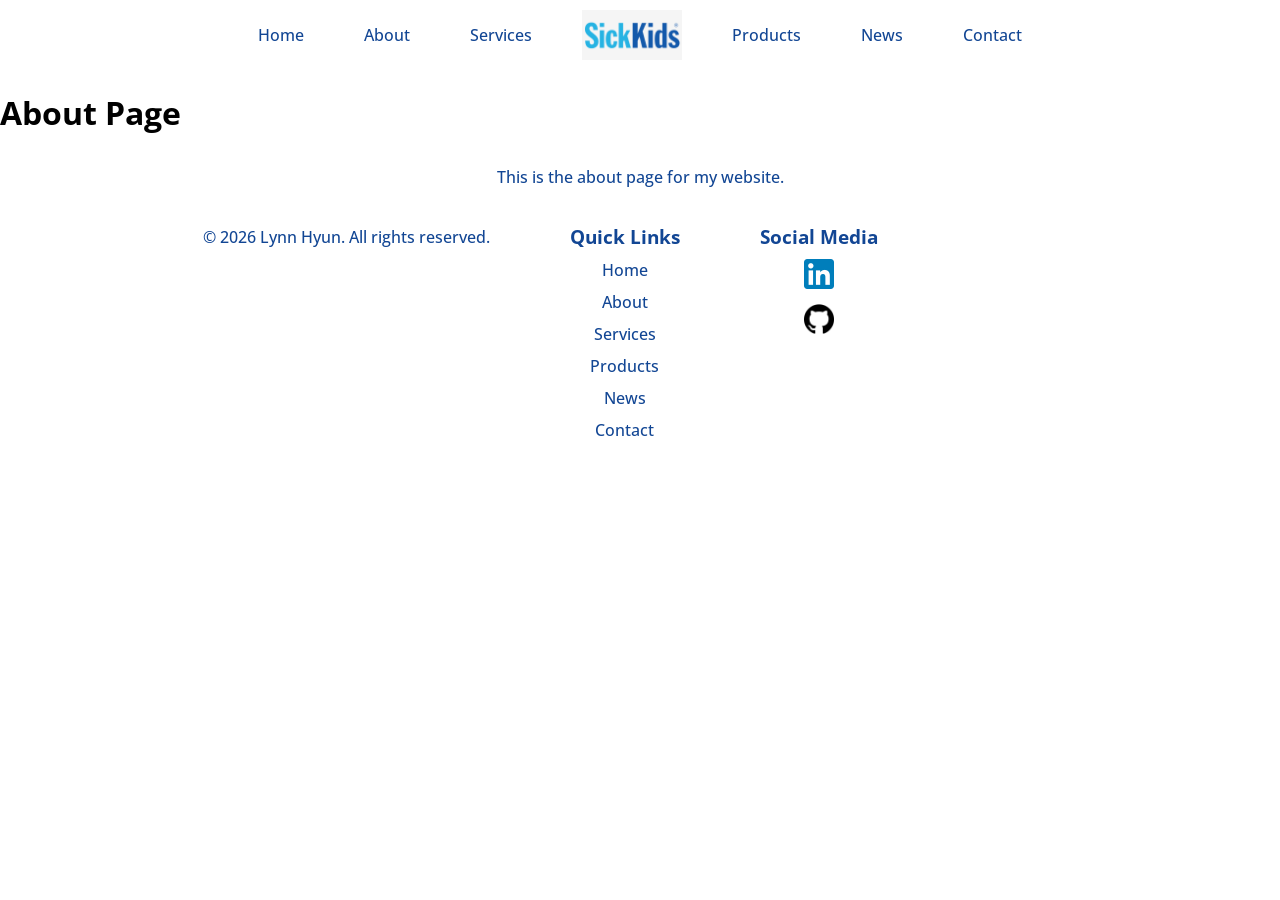
==== about.html @ 1ff2f5b8 "Added footer to every page" ====
<!DOCTYPE html>
<html lang="en">
<head>
    <meta charset="UTF-8">
    <meta name="viewport" content="width=device-width, initial-scale=1.0">
    <title>About</title>

    <link rel="stylesheet" href="styles.css">
</head>
<body>

    <nav class="navbar">
        <ul>
            <li><a href="index.html">Home</a></li>
            <li><a href="about.html" class="active">About</a></li>
            <li><a href="services.html">Services</a></li>
            <li><img src="images/sickkids.png" class = "hospital-logo"alt="SickKids Logo"></li>
            <li><a href="products.html">Products</a></li>
            <li><a href="news.html">News</a></li>
            <li><a href="contact.html">Contact</a></li>
        </ul>
    </nav>
    
    <h1>About Page</h1>
    <p>This is the about page for my website.</p>

    <!-- Footer -->
    <footer class = "footer">
        <p>&copy 2026 Lynn Hyun. All rights reserved.</p>

        <div class = "footer-section">
            <h3>Quick Links</h3>
            <ul id = "footer-links">
                <li><a href="index.html">Home</a></li>
                <li><a href="about.html">About</a></li>
                <li><a href="services.html">Services</a></li>
                <li><a href="products.html">Products</a></li>
                <li><a href="news.html">News</a></li>
                <li><a href="contact.html">Contact</a></li>
            </ul>
        </div>
        
        <div class = "footer-section">
            <h3>Social Media</h3>
            <ul id = "footer-socials">
                <li><a href="https://www.linkedin.com/in/lynn-h-24b5231ab/" target="_blank">
                        <img src="images/LinkedIn_icon.svg.webp" alt = "LinkedIn Logo" class = "socials-logo">
                </a></li>
                <li><a href="https://github.com/lynngoat/personal-website" target="_blank">
                        <img src="images/github.png" alt="GitHub Logo" class = "socials-logo">
                </a></li>
            </ul>
        </div>
    </footer>
</body>
</html>
---- styles.css ----
@import url('https://fonts.googleapis.com/css2?family=Open+Sans:ital,wght@0,300..800;1,300..800&display=swap');

/*
main text styles
*/

body {
    font-family: 'Open Sans', sans-serif;
    font-weight: 500;
    margin: 0;
    padding: 0;
    background-color: white;
}

p {
    color: #124694;
    text-align: center;
    padding: 10px;
}

h3 {
    color:white;
}

a {
    color: white;
    text-decoration: none;
    text-decoration:underline;
}

nav a {
    display: block;
    padding: 10px;
}

ul {
    list-style-type: none;
    padding: 0;
    text-align: center;
}

li {
    color:white;
}


/*
    Main Content Styles
*/

/* Vision Section Styles */

#vision {
    position: relative;
    width: 100%;
    height: 100%;
    overflow: hidden;
}

#vision-image {
    position:absolute;
    width: 100%;
    height: 100%;

    top: 0;
    left: 0;

    opacity: 0.7;
    object-fit: cover;
}

#vision-message {
    position: relative;
    top: 50%;
    left: 50%;
    transform: translate(-50%, -10%);
    color: white;

    font-size: 100px;
    font-weight: 800;
    z-index: 1;

    text-shadow: 0 3px 8px rgba(0, 0, 0, 0.6);
}

/* Information Section Styles */

#information {
    display: flex;
    align-items: center;
    gap: 40px;
}

#information h1 {
    margin-left: 40px;
    color:#124694;
    text-decoration: underline;
}

#information p {
    text-align: left;
    margin-left: 30px;
    font-size: 20px;
    color: #3d3f45;
}

.information-text-image img {
    width: 400px;
    border-radius: 5px;
    margin-right: 40px;
    justify-content: center;
}

.information-text {
    flex: 1;
}

/*
    News Boxes Styles
*/

#vision-boxes {
    display: flex;
    justify-content: space-evenly;
    gap: 20px;
    margin: 30px;
    height: 300px;
}

.vision-box {
    width: 400px;
    height: 200px;
    padding: 20px;
    background-color: #053275;
    border-radius: 40px;
    text-align: center;
}

.vision-box h3 {
    color: white;
    font-size: 30px;
    margin-top: 10px;
}

.vision-box p {
    color: white;
    font-weight: 600;
    margin-top: -18px;
}

.vision-box ul {
    color:white;
    font-weight: 600;
    margin-top: -10px;
}

/*
    Navbar Styles
*/

.navbar {
    display: flex;
    justify-content: center;
    background-color: white;
    padding: 10px 0;
   
}

.navbar ul {
  display: flex;
  list-style: none; /* Removes the bullet points */
  padding: 0;
  margin: 0;
}

.navbar li {
    display: flex;
    margin: 0 20px;
    justify-content: center;
    align-items: center;
}

.navbar ul li a {
    color: #124694;
    text-decoration: none;   
}

.hospital-logo {
    width: 100px;
}

/*
    Divider
*/

.divider {
    width: 65%;
    background: #124694;
    height: 1px;
  
    margin-top: -20px;
}

/*
    Footer Styles
*/


.footer {
    display: flex;
    justify-content: center;

    padding: 10px;
    gap: 80px;
    margin-right: 200px;
}

.footer-section h3 {
    color: #124694;
    margin-top: 0;
    margin-bottom: 10px;
}

.footer p {
    margin-top: 2px;
    padding: 0px;
}

.footer ul {
    list-style: none; /* Removes the bullet points */
    padding: 0;
    margin: 0;
}

.footer li {
    margin: 10px 0;
}

#footer-links li a, #footer-socials li a {
    color: #124694;
    text-decoration: none;
}

.socials-logo {
    width: 30px;
    height: 30px;
}
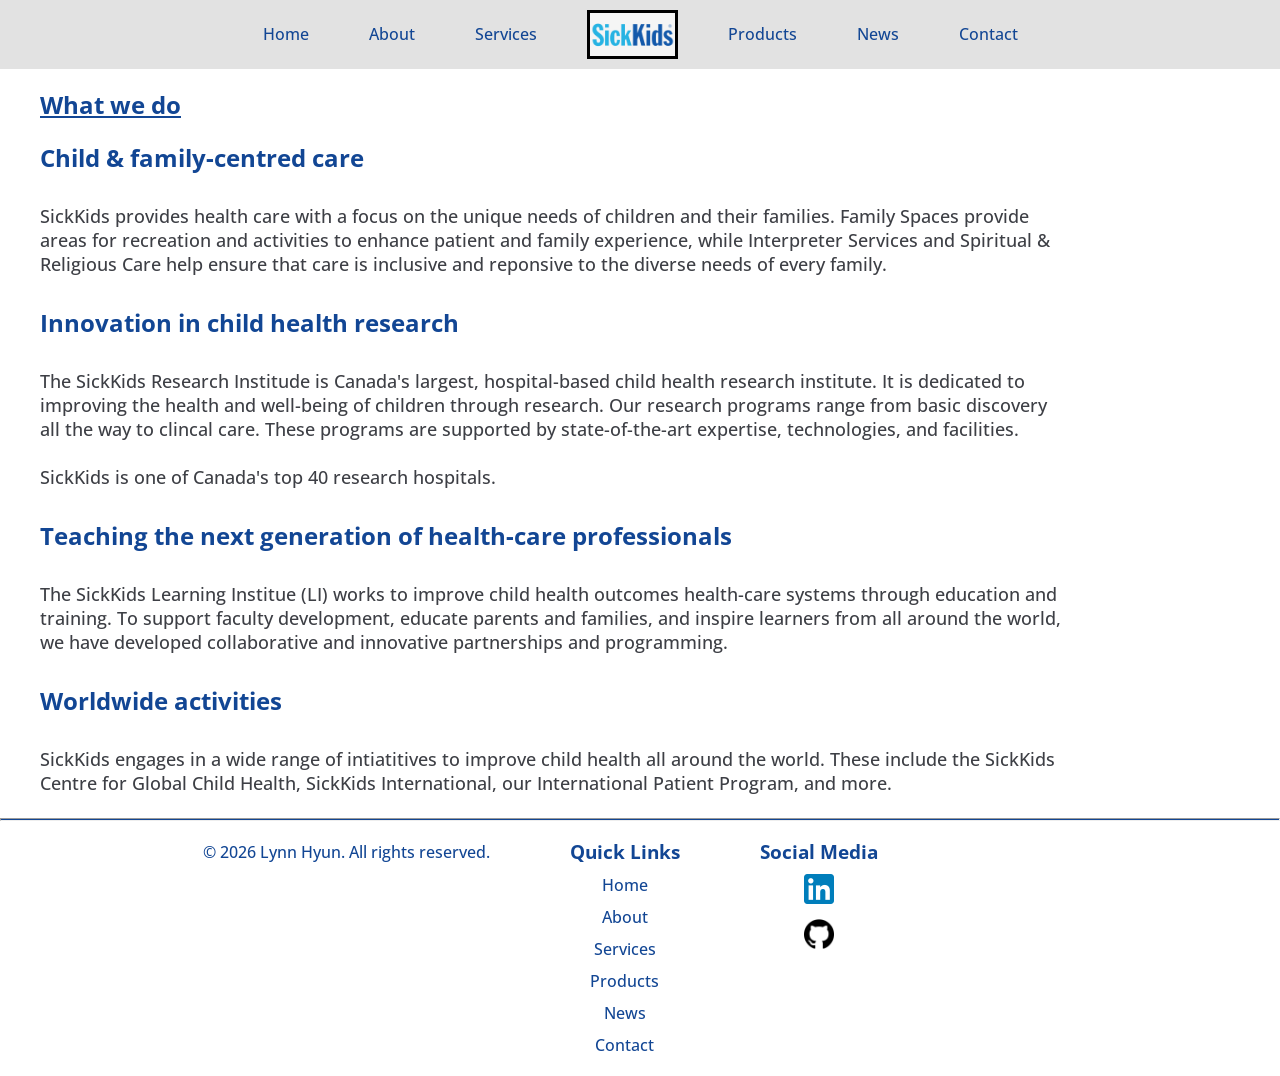
==== commit 6becc073: "Added information to about page" ====
--- a/about.html
+++ b/about.html
@@ -9,20 +9,67 @@
 </head>
 <body>
 
-    <nav class="navbar">
-        <ul>
-            <li><a href="index.html">Home</a></li>
-            <li><a href="about.html" class="active">About</a></li>
-            <li><a href="services.html">Services</a></li>
-            <li><img src="images/sickkids.png" class = "hospital-logo"alt="SickKids Logo"></li>
-            <li><a href="products.html">Products</a></li>
-            <li><a href="news.html">News</a></li>
-            <li><a href="contact.html">Contact</a></li>
-        </ul>
-    </nav>
+    <header>
+        <!-- navigation bar -->
+        <nav class="navbar">
+            <ul>
+                <li><a href="index.html" class="active">Home</a></li>
+                <li><a href="about.html">About</a></li>
+                <li><a href="services.html">Services</a></li>
+                <li id="sickkids-logo">
+                    <a id = "sickkids-link" href=""> <!-- doesn't go anywhere for now until i get this website-->
+                    <img src="images/sickkids.png" class = "hospital-logo" alt="SickKids Logo">
+                    </a></li>
+                <li><a href="products.html">Products</a></li>
+                <li><a href="news.html">News</a></li>
+                <li><a href="contact.html">Contact</a></li>
+            </ul>
+        </nav>
+    </header>
+
+    <main>
+        <section id = "main">
+            <div class="main-text">
+                <h1>What we do</h1>
+
+                <h2> Child & family-centred care </h2>
+
+                <p style = "font-size: 18px; width: 80%;">SickKids provides health care with a focus on the unique needs of children and their families. 
+                    Family Spaces provide areas for recreation and activities to enhance patient and family experience, while Interpreter Services and Spiritual & Religious Care help 
+                    ensure that care is inclusive and reponsive to the diverse needs of every family. 
+ 
+                </p>
+
+                <h2> Innovation in child health research</h2>
+
+                <p style = "font-size: 18px; width: 80%;">
+                    The SickKids Research Institude is Canada's largest, hospital-based child health research institute. It is dedicated to improving the health 
+                    and well-being of children through research. Our research programs range from basic discovery all the way to clincal care. These programs are supported by
+                    state-of-the-art expertise, technologies, and facilities.
+                    <br> <br>
+                    SickKids is one of Canada's top 40 research hospitals.
+                </p>
+
+                <h2> Teaching the next generation of health-care professionals</h2>
+
+                <p style = "font-size: 18px; width: 80%;">
+                    The SickKids Learning Institue (LI) works to improve child health outcomes health-care systems through education and training. 
+                    To support faculty development, educate parents and families, and inspire learners from all around the world, we have developed collaborative and innovative
+                    partnerships and programming.
+                </p>
+
+                <h2> Worldwide activities</h2>
+
+                <p style = "font-size: 18px; width: 80%;">
+                    SickKids engages in a wide range of intiatitives to improve child health all around the world. These include the SickKids Centre for Global Child Health, 
+                    SickKids International, our International Patient Program, and more.
+                </p>
+            </div>
+        </section>
+        
+    </main>
     
-    <h1>About Page</h1>
-    <p>This is the about page for my website.</p>
+    <hr style = "background: #124694; height: 1px; margin-top: -5px;">
 
     <!-- Footer -->
     <footer class = "footer">
--- a/styles.css
+++ b/styles.css
@@ -18,8 +18,15 @@
     padding: 10px;
 }
 
-h3 {
-    color:white;
+h1 {
+    margin-left: 40px;
+    color:#124694;
+    text-decoration: underline;
+}
+
+h2 {
+    margin-left: 40px;
+    color:#124694;
 }
 
 a {
@@ -43,6 +50,49 @@
     color:white;
 }
 
+/* Navbar Styles */
+
+.navbar {
+    display: flex;
+    justify-content: center;
+    background-color: #e2e2e2;
+    padding: 10px 0;
+   
+}
+
+.navbar ul {
+  display: flex;
+  list-style: none; /* Removes the bullet points */
+  padding: 0;
+  margin: 0;
+}
+
+.navbar li {
+    display: flex;
+    margin: 0 20px;
+    justify-content: center;
+    align-items: center;
+}
+
+.navbar ul li a {
+    color: #124694;
+    text-decoration: none;   
+}
+
+.hospital-logo {
+    width: 85px;
+}
+
+#sickkids-logo {
+    border: 3px solid black;
+}
+
+#sickkids-link {
+    display: block;
+    padding: 0;
+    margin: 0;
+    line-height: 0;
+}
 
 /*
     Main Content Styles
@@ -83,35 +133,29 @@
     text-shadow: 0 3px 8px rgba(0, 0, 0, 0.6);
 }
 
-/* Information Section Styles */
-
-#information {
+/* Main Text Section Styles */
+
+#main {
     display: flex;
     align-items: center;
     gap: 40px;
 }
 
-#information h1 {
-    margin-left: 40px;
-    color:#124694;
-    text-decoration: underline;
-}
-
-#information p {
+#main p {
     text-align: left;
     margin-left: 30px;
     font-size: 20px;
     color: #3d3f45;
 }
 
-.information-text-image img {
+.main-text-image img {
     width: 400px;
     border-radius: 5px;
     margin-right: 40px;
     justify-content: center;
 }
 
-.information-text {
+.main-text {
     flex: 1;
 }
 
@@ -155,41 +199,6 @@
 }
 
 /*
-    Navbar Styles
-*/
-
-.navbar {
-    display: flex;
-    justify-content: center;
-    background-color: white;
-    padding: 10px 0;
-   
-}
-
-.navbar ul {
-  display: flex;
-  list-style: none; /* Removes the bullet points */
-  padding: 0;
-  margin: 0;
-}
-
-.navbar li {
-    display: flex;
-    margin: 0 20px;
-    justify-content: center;
-    align-items: center;
-}
-
-.navbar ul li a {
-    color: #124694;
-    text-decoration: none;   
-}
-
-.hospital-logo {
-    width: 100px;
-}
-
-/*
     Divider
 */
 
@@ -205,7 +214,6 @@
     Footer Styles
 */
 
-
 .footer {
     display: flex;
     justify-content: center;
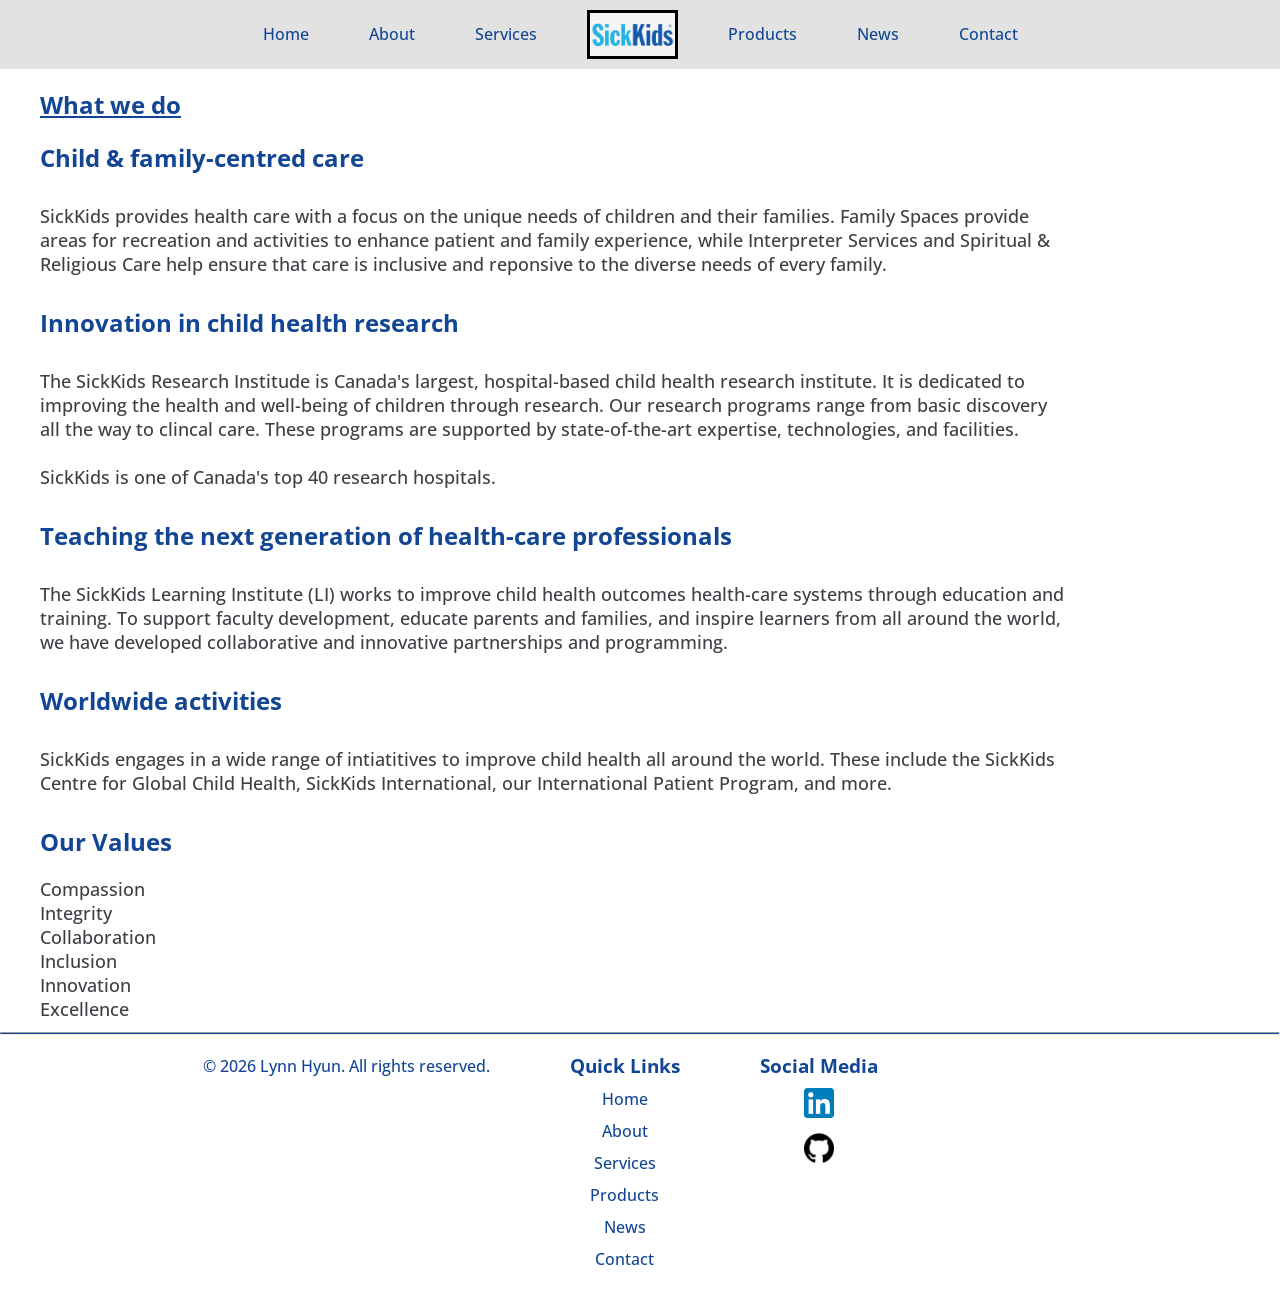
==== commit 688a0df6: "Fixed some typos and styling in about page" ====
--- a/about.html
+++ b/about.html
@@ -53,7 +53,7 @@
                 <h2> Teaching the next generation of health-care professionals</h2>
 
                 <p style = "font-size: 18px; width: 80%;">
-                    The SickKids Learning Institue (LI) works to improve child health outcomes health-care systems through education and training. 
+                    The SickKids Learning Institute (LI) works to improve child health outcomes health-care systems through education and training. 
                     To support faculty development, educate parents and families, and inspire learners from all around the world, we have developed collaborative and innovative
                     partnerships and programming.
                 </p>
@@ -64,6 +64,17 @@
                     SickKids engages in a wide range of intiatitives to improve child health all around the world. These include the SickKids Centre for Global Child Health, 
                     SickKids International, our International Patient Program, and more.
                 </p>
+
+                <h2> Our Values</h2>
+
+                <ul>
+                    <li>Compassion</li>
+                    <li>Integrity</li>
+                    <li>Collaboration</li>
+                    <li>Inclusion</li>
+                    <li>Innovation</li>
+                    <li>Excellence</li>
+                </ul>
             </div>
         </section>
         
--- a/styles.css
+++ b/styles.css
@@ -159,6 +159,12 @@
     flex: 1;
 }
 
+.main-text ul li {
+    color: #3d3f45;
+    font-size: 18px;
+    text-align: left;
+    margin-left: 40px;
+}
 /*
     News Boxes Styles
 */
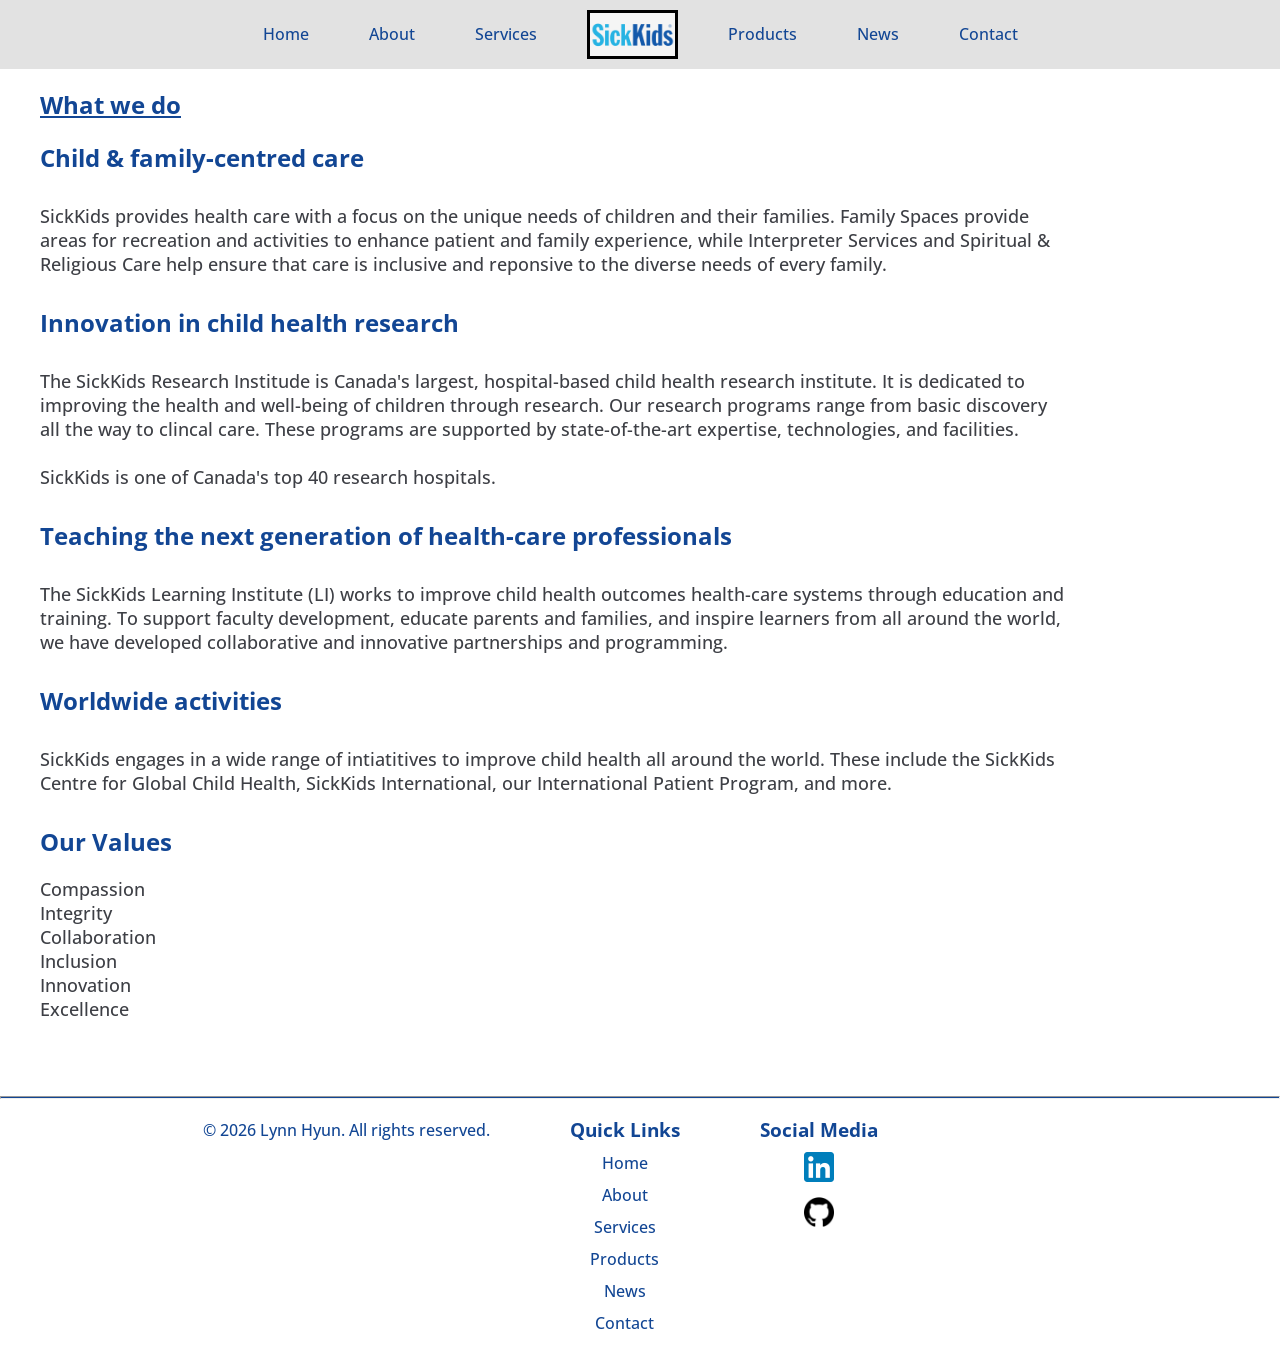
==== commit b86aeda8: "Finished Products Page" ====
--- a/about.html
+++ b/about.html
@@ -28,13 +28,13 @@
     </header>
 
     <main>
-        <section id = "main">
-            <div class="main-text">
+        <section id = "about">
+            <div class="about-text">
                 <h1>What we do</h1>
 
                 <h2> Child & family-centred care </h2>
 
-                <p style = "font-size: 18px; width: 80%;">SickKids provides health care with a focus on the unique needs of children and their families. 
+                <p>SickKids provides health care with a focus on the unique needs of children and their families. 
                     Family Spaces provide areas for recreation and activities to enhance patient and family experience, while Interpreter Services and Spiritual & Religious Care help 
                     ensure that care is inclusive and reponsive to the diverse needs of every family. 
  
@@ -42,7 +42,7 @@
 
                 <h2> Innovation in child health research</h2>
 
-                <p style = "font-size: 18px; width: 80%;">
+                <p>
                     The SickKids Research Institude is Canada's largest, hospital-based child health research institute. It is dedicated to improving the health 
                     and well-being of children through research. Our research programs range from basic discovery all the way to clincal care. These programs are supported by
                     state-of-the-art expertise, technologies, and facilities.
@@ -52,7 +52,7 @@
 
                 <h2> Teaching the next generation of health-care professionals</h2>
 
-                <p style = "font-size: 18px; width: 80%;">
+                <p>
                     The SickKids Learning Institute (LI) works to improve child health outcomes health-care systems through education and training. 
                     To support faculty development, educate parents and families, and inspire learners from all around the world, we have developed collaborative and innovative
                     partnerships and programming.
@@ -60,7 +60,7 @@
 
                 <h2> Worldwide activities</h2>
 
-                <p style = "font-size: 18px; width: 80%;">
+                <p>
                     SickKids engages in a wide range of intiatitives to improve child health all around the world. These include the SickKids Centre for Global Child Health, 
                     SickKids International, our International Patient Program, and more.
                 </p>
--- a/styles.css
+++ b/styles.css
@@ -25,12 +25,11 @@
 }
 
 h2 {
-    margin-left: 40px;
     color:#124694;
 }
 
 a {
-    color: white;
+    color: #124694;
     text-decoration: none;
     text-decoration:underline;
 }
@@ -259,3 +258,89 @@
     width: 30px;
     height: 30px;
 }
+
+/* About Page Styles */
+
+main {
+    margin-bottom: 80px;
+}
+
+#about p {
+    text-align: left;
+    margin-left: 30px;
+    font-size: 18px;
+    width: 80%;
+    color: #3d3f45;
+}
+
+#about h2 {
+    margin-left: 40px;
+}
+
+.about-text ul li {
+    color: #3d3f45;
+    font-size: 18px;
+    text-align: left;
+    margin-left: 40px;
+}
+
+/* Services Page Styles */
+
+.services-container {
+    display: grid;
+    grid-template-columns: 1fr 1fr;
+    gap: 30px;
+    max-width: 1200px;
+    margin: 40px auto;
+    padding: 0 30px;
+}
+
+.service-column {
+    display: flex;
+    flex-direction: column;
+}
+
+.service-column h2 {
+    margin: 0;
+    text-decoration: underline;
+}
+
+.service-column p {
+    line-height: 1.6;
+    padding: 0;
+    text-align: left;
+    color: #3d3f45;
+}
+
+/* Products Page Styles */
+
+.product-grid {
+    display: grid;
+    grid-template-columns: repeat(2, 1fr);
+    gap: 30px;
+}
+
+.product-card {
+    padding: 20px;
+    border-radius: 10px;
+    box-shadow: 0 4px 10px rgba(0, 0, 0, 0.15);
+}
+.product-card img {
+    width: 100%;
+    height: 300px;
+    object-fit: cover;
+}
+
+.product-card h2 {
+    text-align: left;
+}
+
+.product-card p {
+    text-align: left;
+    padding: 0px;
+}
+
+.product-card a {
+    display: inline-block;
+    margin-top: 15px;
+}
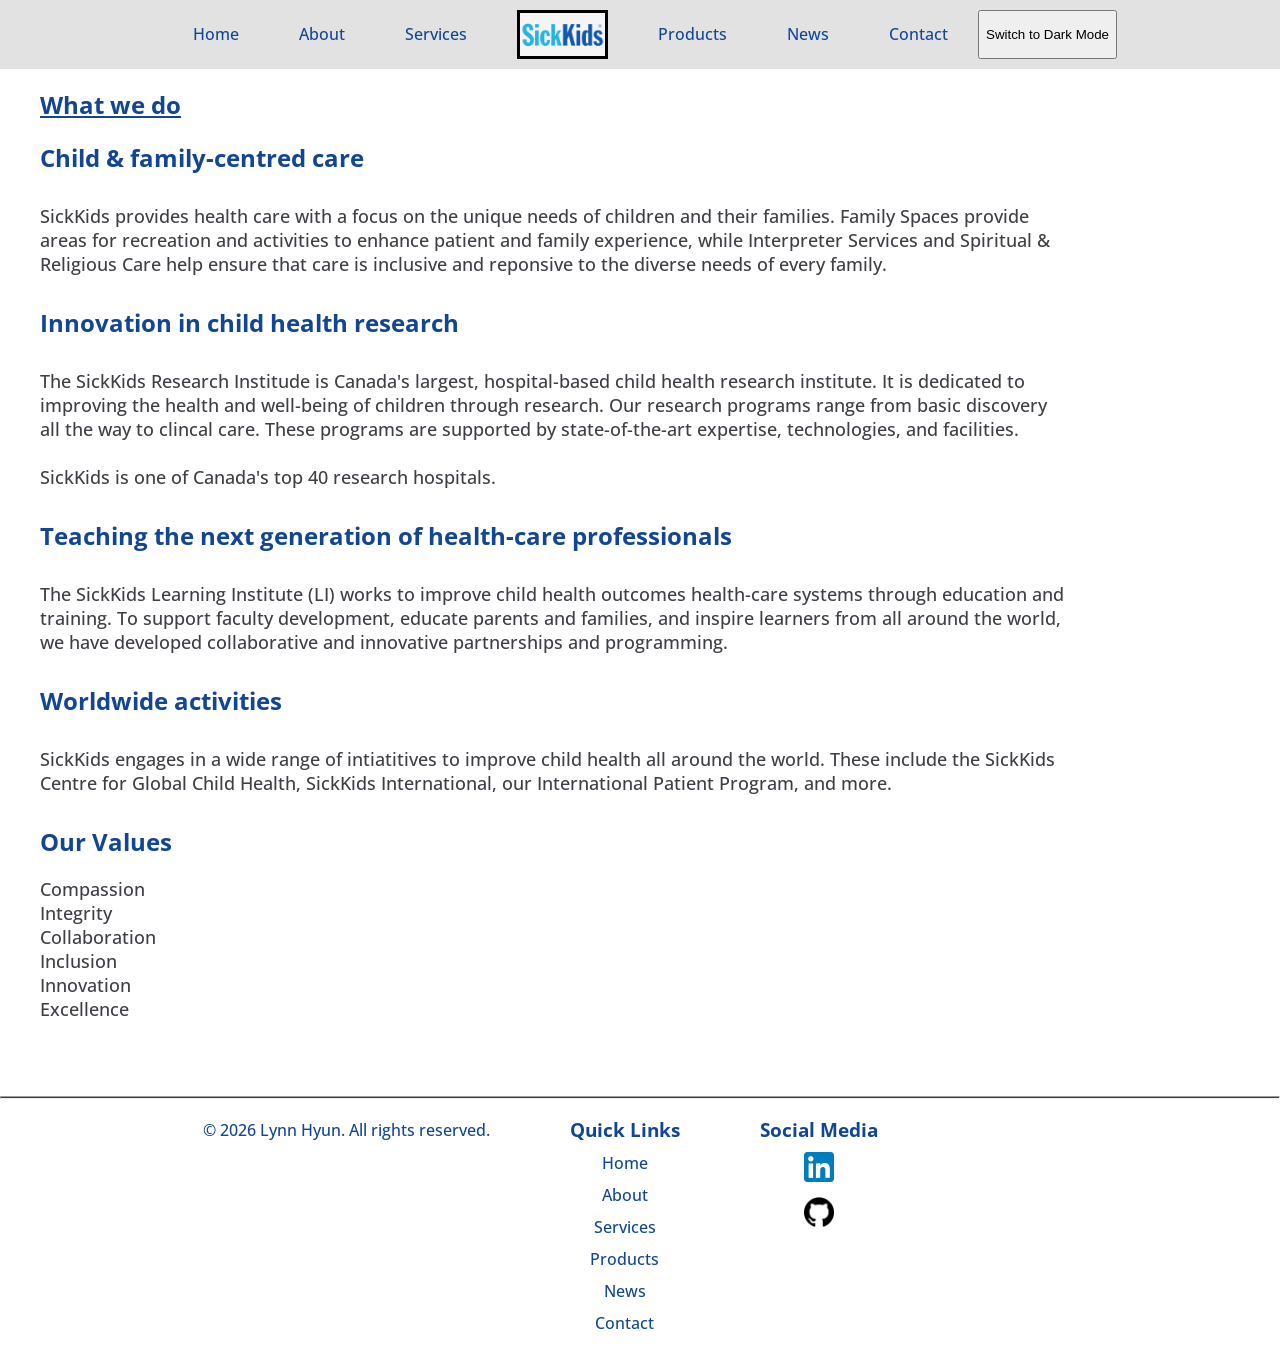
==== commit de6c38c7: "added js link and theme toggle button" ====
--- a/about.html
+++ b/about.html
@@ -5,7 +5,7 @@
     <meta name="viewport" content="width=device-width, initial-scale=1.0">
     <title>About</title>
 
-    <link rel="stylesheet" href="styles.css">
+    <link rel="stylesheet" href="css/style.css">
 </head>
 <body>
 
@@ -24,6 +24,8 @@
                 <li><a href="news.html">News</a></li>
                 <li><a href="contact.html">Contact</a></li>
             </ul>
+
+            <button id="theme-toggle">Switch to Dark Mode</button>
         </nav>
     </header>
 
@@ -110,5 +112,7 @@
             </ul>
         </div>
     </footer>
+
+    <script src="js/theme.js"></script>
 </body>
 </html>
--- a/css/style.css
+++ b/css/style.css
@@ -0,0 +1,346 @@
+@import url('https://fonts.googleapis.com/css2?family=Open+Sans:ital,wght@0,300..800;1,300..800&display=swap');
+
+/*
+main text styles
+*/
+
+body {
+    font-family: 'Open Sans', sans-serif;
+    font-weight: 500;
+    margin: 0;
+    padding: 0;
+    background-color: white;
+}
+
+p {
+    color: #124694;
+    text-align: center;
+    padding: 10px;
+}
+
+h1 {
+    margin-left: 40px;
+    color:#124694;
+    text-decoration: underline;
+}
+
+h2 {
+    color:#124694;
+}
+
+a {
+    color: #124694;
+    text-decoration: none;
+    text-decoration:underline;
+}
+
+nav a {
+    display: block;
+    padding: 10px;
+}
+
+ul {
+    list-style-type: none;
+    padding: 0;
+    text-align: center;
+}
+
+li {
+    color:white;
+}
+
+/* Navbar Styles */
+
+.navbar {
+    display: flex;
+    justify-content: center;
+    background-color: #e2e2e2;
+    padding: 10px 0;
+   
+}
+
+.navbar ul {
+  display: flex;
+  list-style: none; /* Removes the bullet points */
+  padding: 0;
+  margin: 0;
+}
+
+.navbar li {
+    display: flex;
+    margin: 0 20px;
+    justify-content: center;
+    align-items: center;
+}
+
+.navbar ul li a {
+    color: #124694;
+    text-decoration: none;   
+}
+
+.hospital-logo {
+    width: 85px;
+}
+
+#sickkids-logo {
+    border: 3px solid black;
+}
+
+#sickkids-link {
+    display: block;
+    padding: 0;
+    margin: 0;
+    line-height: 0;
+}
+
+/*
+    Main Content Styles
+*/
+
+/* Vision Section Styles */
+
+#vision {
+    position: relative;
+    width: 100%;
+    height: 100%;
+    overflow: hidden;
+}
+
+#vision-image {
+    position:absolute;
+    width: 100%;
+    height: 100%;
+
+    top: 0;
+    left: 0;
+
+    opacity: 0.7;
+    object-fit: cover;
+}
+
+#vision-message {
+    position: relative;
+    top: 50%;
+    left: 50%;
+    transform: translate(-50%, -10%);
+    color: white;
+
+    font-size: 100px;
+    font-weight: 800;
+    z-index: 1;
+
+    text-shadow: 0 3px 8px rgba(0, 0, 0, 0.6);
+}
+
+/* Main Text Section Styles */
+
+#main {
+    display: flex;
+    align-items: center;
+    gap: 40px;
+}
+
+#main p {
+    text-align: left;
+    margin-left: 30px;
+    font-size: 20px;
+    color: #3d3f45;
+}
+
+.main-text-image img {
+    width: 400px;
+    border-radius: 5px;
+    margin-right: 40px;
+    justify-content: center;
+}
+
+.main-text {
+    flex: 1;
+}
+
+.main-text ul li {
+    color: #3d3f45;
+    font-size: 18px;
+    text-align: left;
+    margin-left: 40px;
+}
+/*
+    News Boxes Styles
+*/
+
+#vision-boxes {
+    display: flex;
+    justify-content: space-evenly;
+    gap: 20px;
+    margin: 30px;
+    height: 300px;
+}
+
+.vision-box {
+    width: 400px;
+    height: 200px;
+    padding: 20px;
+    background-color: #053275;
+    border-radius: 40px;
+    text-align: center;
+}
+
+.vision-box h3 {
+    color: white;
+    font-size: 30px;
+    margin-top: 10px;
+}
+
+.vision-box p {
+    color: white;
+    font-weight: 600;
+    margin-top: -18px;
+}
+
+.vision-box ul {
+    color:white;
+    font-weight: 600;
+    margin-top: -10px;
+}
+
+/*
+    Divider
+*/
+
+.divider {
+    width: 65%;
+    background: #124694;
+    height: 1px;
+  
+    margin-top: -20px;
+}
+
+/*
+    Footer Styles
+*/
+
+.footer {
+    display: flex;
+    justify-content: center;
+
+    padding: 10px;
+    gap: 80px;
+    margin-right: 200px;
+}
+
+.footer-section h3 {
+    color: #124694;
+    margin-top: 0;
+    margin-bottom: 10px;
+}
+
+.footer p {
+    margin-top: 2px;
+    padding: 0px;
+}
+
+.footer ul {
+    list-style: none; /* Removes the bullet points */
+    padding: 0;
+    margin: 0;
+}
+
+.footer li {
+    margin: 10px 0;
+}
+
+#footer-links li a, #footer-socials li a {
+    color: #124694;
+    text-decoration: none;
+}
+
+.socials-logo {
+    width: 30px;
+    height: 30px;
+}
+
+/* About Page Styles */
+
+main {
+    margin-bottom: 80px;
+}
+
+#about p {
+    text-align: left;
+    margin-left: 30px;
+    font-size: 18px;
+    width: 80%;
+    color: #3d3f45;
+}
+
+#about h2 {
+    margin-left: 40px;
+}
+
+.about-text ul li {
+    color: #3d3f45;
+    font-size: 18px;
+    text-align: left;
+    margin-left: 40px;
+}
+
+/* Services Page Styles */
+
+.services-container {
+    display: grid;
+    grid-template-columns: 1fr 1fr;
+    gap: 30px;
+    max-width: 1200px;
+    margin: 40px auto;
+    padding: 0 30px;
+}
+
+.service-column {
+    display: flex;
+    flex-direction: column;
+}
+
+.service-column h2 {
+    margin: 0;
+    text-decoration: underline;
+}
+
+.service-column p {
+    line-height: 1.6;
+    padding: 0;
+    text-align: left;
+    color: #3d3f45;
+}
+
+/* Products Page Styles */
+
+.product-grid {
+    display: grid;
+    grid-template-columns: repeat(2, 1fr);
+    gap: 30px;
+}
+
+.product-card {
+    padding: 20px;
+    border-radius: 10px;
+    box-shadow: 0 4px 10px rgba(0, 0, 0, 0.15);
+}
+.product-card img {
+    width: 100%;
+    height: 300px;
+    object-fit: cover;
+}
+
+.product-card h2 {
+    text-align: left;
+}
+
+.product-card p {
+    text-align: left;
+    padding: 0px;
+}
+
+.product-card a {
+    display: inline-block;
+    margin-top: 15px;
+}
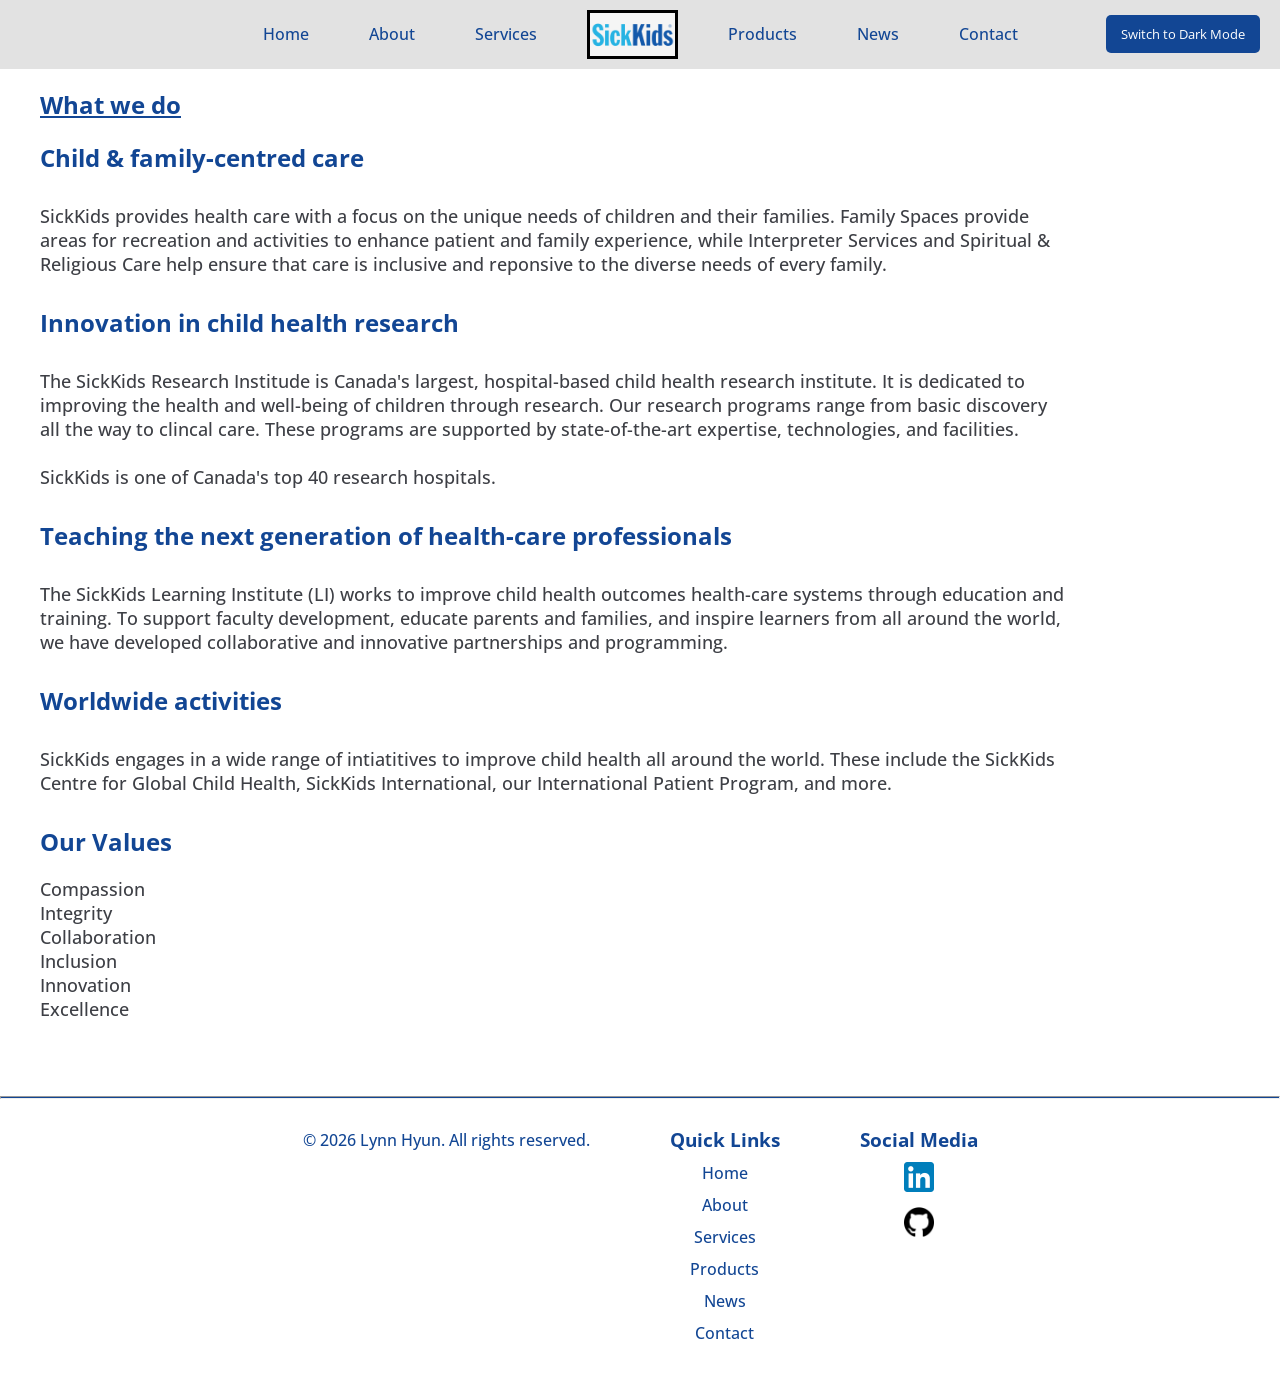
==== commit 89f948cd: "added dynamic header and footer components" ====
--- a/about.html
+++ b/about.html
@@ -10,23 +10,7 @@
 <body>
 
     <header>
-        <!-- navigation bar -->
-        <nav class="navbar">
-            <ul>
-                <li><a href="index.html" class="active">Home</a></li>
-                <li><a href="about.html">About</a></li>
-                <li><a href="services.html">Services</a></li>
-                <li id="sickkids-logo">
-                    <a id = "sickkids-link" href=""> <!-- doesn't go anywhere for now until i get this website-->
-                    <img src="images/sickkids.png" class = "hospital-logo" alt="SickKids Logo">
-                    </a></li>
-                <li><a href="products.html">Products</a></li>
-                <li><a href="news.html">News</a></li>
-                <li><a href="contact.html">Contact</a></li>
-            </ul>
-
-            <button id="theme-toggle">Switch to Dark Mode</button>
-        </nav>
+        <div id="header-placeholder"></div>
     </header>
 
     <main>
@@ -86,33 +70,10 @@
 
     <!-- Footer -->
     <footer class = "footer">
-        <p>&copy 2026 Lynn Hyun. All rights reserved.</p>
-
-        <div class = "footer-section">
-            <h3>Quick Links</h3>
-            <ul id = "footer-links">
-                <li><a href="index.html">Home</a></li>
-                <li><a href="about.html">About</a></li>
-                <li><a href="services.html">Services</a></li>
-                <li><a href="products.html">Products</a></li>
-                <li><a href="news.html">News</a></li>
-                <li><a href="contact.html">Contact</a></li>
-            </ul>
-        </div>
-        
-        <div class = "footer-section">
-            <h3>Social Media</h3>
-            <ul id = "footer-socials">
-                <li><a href="https://www.linkedin.com/in/lynn-h-24b5231ab/" target="_blank">
-                        <img src="images/LinkedIn_icon.svg.webp" alt = "LinkedIn Logo" class = "socials-logo">
-                </a></li>
-                <li><a href="https://github.com/lynngoat/personal-website" target="_blank">
-                        <img src="images/github.png" alt="GitHub Logo" class = "socials-logo">
-                </a></li>
-            </ul>
-        </div>
+        <div id="footer-placeholder"></div>
     </footer>
 
     <script src="js/theme.js"></script>
+    <script src="js/components.js"></script>
 </body>
 </html>
--- a/css/style.css
+++ b/css/style.css
@@ -1,4 +1,41 @@
 @import url('https://fonts.googleapis.com/css2?family=Open+Sans:ital,wght@0,300..800;1,300..800&display=swap');
+
+/* Navbar was moving when switching pages */
+html {
+    overflow-y: scroll;
+}
+
+/* Theme Styles */
+
+:root {
+    --bg: #ffffff;
+    --text: #111111;
+    --primary: #124694;
+    --secondary-text: #3d3f45;
+    --nav-bg: #e2e2e2;
+}
+
+[data-theme="dark"] {
+    --bg: #1a1a1a;
+    --text: #f0f0f0;
+    --primary: #f0f0f0;
+    --secondary-text: #d0d0d0;
+    --nav-bg: #2b2b2b;
+}
+
+#theme-toggle {
+    font-family: 'Open Sans', sans-serif;
+    position: absolute;
+    right: 20px;
+    top: 10px;
+    padding: 10px 15px;
+    border-radius: 5px;
+    margin-top: 5px;
+    border: none;
+    cursor: pointer;
+    background-color: var(--primary);
+    color: var(--bg);
+}
 
 /*
 main text styles
@@ -9,27 +46,28 @@
     font-weight: 500;
     margin: 0;
     padding: 0;
-    background-color: white;
+    background-color: var(--bg);
+    color: var(--text);
 }
 
 p {
-    color: #124694;
+    color: var(--primary);
     text-align: center;
     padding: 10px;
 }
 
 h1 {
     margin-left: 40px;
-    color:#124694;
+    color:var(--primary);
     text-decoration: underline;
 }
 
 h2 {
-    color:#124694;
+    color:var(--primary);
 }
 
 a {
-    color: #124694;
+    color: var(--primary);
     text-decoration: none;
     text-decoration:underline;
 }
@@ -54,9 +92,8 @@
 .navbar {
     display: flex;
     justify-content: center;
-    background-color: #e2e2e2;
+    background-color: var(--nav-bg);
     padding: 10px 0;
-   
 }
 
 .navbar ul {
@@ -74,7 +111,7 @@
 }
 
 .navbar ul li a {
-    color: #124694;
+    color: var(--primary);
     text-decoration: none;   
 }
 
@@ -144,7 +181,7 @@
     text-align: left;
     margin-left: 30px;
     font-size: 20px;
-    color: #3d3f45;
+    color: var(--secondary-text);
 }
 
 .main-text-image img {
@@ -159,7 +196,7 @@
 }
 
 .main-text ul li {
-    color: #3d3f45;
+    color: var(--secondary-text);
     font-size: 18px;
     text-align: left;
     margin-left: 40px;
@@ -222,14 +259,13 @@
 .footer {
     display: flex;
     justify-content: center;
-
+    align-items: top;
     padding: 10px;
     gap: 80px;
-    margin-right: 200px;
-}
+}   
 
 .footer-section h3 {
-    color: #124694;
+    color: var(--primary);
     margin-top: 0;
     margin-bottom: 10px;
 }
@@ -237,6 +273,7 @@
 .footer p {
     margin-top: 2px;
     padding: 0px;
+    color: var(--primary);
 }
 
 .footer ul {
@@ -250,7 +287,7 @@
 }
 
 #footer-links li a, #footer-socials li a {
-    color: #124694;
+    color: var(--primary);
     text-decoration: none;
 }
 
@@ -270,7 +307,7 @@
     margin-left: 30px;
     font-size: 18px;
     width: 80%;
-    color: #3d3f45;
+    color: var(--secondary-text);
 }
 
 #about h2 {
@@ -278,7 +315,7 @@
 }
 
 .about-text ul li {
-    color: #3d3f45;
+    color: var(--secondary-text);
     font-size: 18px;
     text-align: left;
     margin-left: 40px;
@@ -309,7 +346,7 @@
     line-height: 1.6;
     padding: 0;
     text-align: left;
-    color: #3d3f45;
+    color: var(--secondary-text);
 }
 
 /* Products Page Styles */
